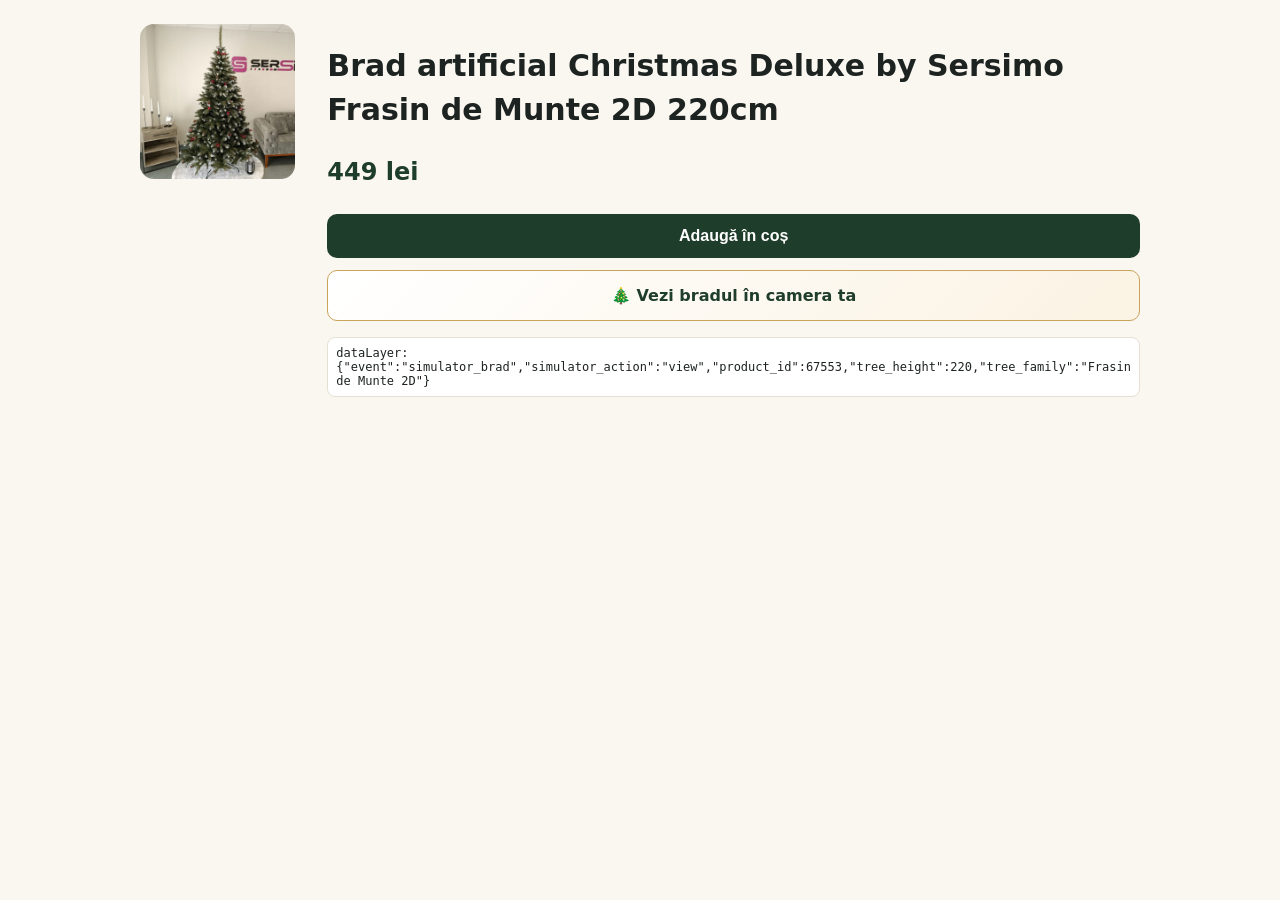
==== demo/index.html @ 8340f2c4 "Adaugă pluginul WordPress v1.2.0, demo-ul și pagina de start Pluginul sersimo-simulator-brad (folder" ====
<!doctype html>
<html lang="ro">
<head>
<meta charset="utf-8">
<meta name="viewport" content="width=device-width, initial-scale=1, viewport-fit=cover">
<title>Demo simulator brad</title>
<link rel="stylesheet" href="../sersimo-simulator-brad/assets/simulator.css?v=1.2.0f">
<style>
  body{margin:0;background:#faf7f1;font:15px/1.45 system-ui,sans-serif;color:#1d2320}
  .page{max-width:1000px;margin:0 auto;padding:24px 16px;display:grid;grid-template-columns:1fr 1fr;gap:32px}
  .page img{width:100%;border-radius:14px}
  .cart{display:block;width:100%;padding:13px;border:0;border-radius:10px;background:#1f3d2b;color:#fff;font-weight:600;font-size:16px}
  .log{font:12px monospace;background:#fff;border:1px solid #e6e0d4;border-radius:8px;padding:8px;margin-top:16px;max-height:180px;overflow:auto;white-space:pre-wrap}
  @media (max-width:760px){.page{grid-template-columns:1fr}}
</style>
</head>
<body>
<!-- Pagină de test: imită pagina de produs. În WordPress, butonul și datele vin din plugin. -->
<main class="page">
  <div><img src="../prototip/assets/orig.jpg" alt=""></div>
  <div>
    <h1>Brad artificial Christmas Deluxe by Sersimo Frasin de Munte 2D 220cm</h1>
    <p style="font-size:24px;font-weight:700;color:#1f3d2b">449 lei</p>
    <form onsubmit="return false"><button class="cart">Adaugă în coș</button></form>
    <button type="button" class="ssb-open-btn">🎄 Vezi bradul în camera ta</button>
    <div class="log" id="log">dataLayer:</div>
  </div>
</main>
<script>
  const base = 'https://sersimo.ro/product/brad-artificial-christmas-deluxe-by-sersimo-frasin-de-munte-2d-';
  const utm = '&utm_source=simulator-brad&utm_medium=configurator&utm_campaign=simulator-brad';
  const mk = (id, h, d, price, stock = true) => ({
    id, h, d, price, priceText: price.toLocaleString('ro-RO') + ' lei', name: 'Brad artificial Christmas Deluxe by Sersimo Frasin de Munte 2D ' + h + 'cm',
    url: base + h + 'cm/', cartUrl: base + h + 'cm/?add-to-cart=' + id + '&quantity=1&ssb=1' + utm,
    inStock: stock, cutout: '../prototip/assets/tree.webp', baseX: 0.545,
  });
  window.SSB_CONFIG = {
    family: 'Frasin de Munte 2D', name: '', current: 1, brand: 'sersimo.ro', currency: 'RON', ajaxUrl: '',
    sizes: [mk(67574, 180, 115, 378), mk(67553, 220, 135, 449), mk(146361, 240, 150, 542, false)],
  };
  // afișează evenimentele de tracking (în site merg în GA4 / GTM)
  window.dataLayer = []; const push = dataLayer.push.bind(dataLayer);
  dataLayer.push = o => { document.getElementById('log').textContent += '\n' + JSON.stringify(o); return push(o); };
</script>
<script src="../sersimo-simulator-brad/assets/simulator.js?v=1.2.0f"></script>
</body>
</html>
---- sersimo-simulator-brad/assets/simulator.css ----
/* Sersimo – Simulator brad. Totul e scopat sub #ssb-sim / .ssb-open-btn ca să nu intre în conflict cu tema. */
.ssb-open-btn{display:flex!important;align-items:center;justify-content:center;gap:8px;width:100%;margin:12px 0 0;padding:15px 18px;
  border:1.5px solid #c9a45c!important;border-radius:10px;background:linear-gradient(135deg,#fff,#fbf3e3)!important;color:#1f3d2b!important;
  font-family:inherit;font-weight:600;font-size:16px;line-height:1.2;cursor:pointer;text-transform:none;letter-spacing:normal;box-shadow:none}
.ssb-open-btn:hover{background:#fbf0d9!important}
html.ssb-lock,html.ssb-lock body{overflow:hidden!important}

#ssb-sim{--g:#1f3d2b;--g2:#2c5a3f;--gold:#c9a45c;--gold2:#e2c88f;--cream:#faf7f1;--ink:#1d2320;--muted:#6c736e;--line:#e6e0d4;
  position:fixed;inset:0;z-index:999999;background:#141a16;display:none;flex-direction:column;
  font:15px/1.45 system-ui,-apple-system,"Segoe UI",Roboto,sans-serif;color:var(--ink);text-align:left}
#ssb-sim.ssb-open{display:flex}
#ssb-sim *,#ssb-sim *::before,#ssb-sim *::after{box-sizing:border-box}
#ssb-sim button{font:inherit;color:inherit;margin:0;text-transform:none;letter-spacing:normal;box-shadow:none;min-height:0;line-height:1.3}
#ssb-sim h3{font:600 12px/1.3 system-ui,sans-serif;letter-spacing:.08em;text-transform:uppercase;color:var(--muted);margin:16px 0 8px;padding:0}
#ssb-sim h3:first-child{margin-top:0}
#ssb-sim p{margin:8px 0 0}
#ssb-sim .ssb-hidden{display:none!important}

.ssb-top{display:flex;align-items:center;gap:12px;padding:10px 14px;background:#101511;color:#f3efe6;border-bottom:1px solid #26302a}
.ssb-t{font-weight:600;flex:1;min-width:0;white-space:nowrap;overflow:hidden;text-overflow:ellipsis}
.ssb-t small{color:#a9b3ab;font-weight:400;margin-left:6px;font-size:inherit}
#ssb-sim .ssb-x{width:38px;height:38px;padding:0;border-radius:50%;border:1px solid #3a463e;background:transparent;color:#fff;font-size:20px;cursor:pointer}
.ssb-body{flex:1;display:flex;min-height:0}
.ssb-stage{position:relative;flex:1;min-width:0;background:#0d110e}
.ssb-cv{display:block;width:100%;height:100%;touch-action:none;cursor:grab}
.ssb-cv.ssb-dragging{cursor:grabbing}
.ssb-tools{position:absolute;right:12px;bottom:12px;display:flex;flex-direction:column;gap:8px}
#ssb-sim .ssb-tool{width:42px;height:42px;padding:0;border-radius:12px;border:1px solid rgba(255,255,255,.25);background:rgba(16,21,17,.72);color:#fff;font-size:18px;cursor:pointer;backdrop-filter:blur(6px)}
#ssb-sim .ssb-tool:hover{background:rgba(31,61,43,.9)}
.ssb-hint{position:absolute;left:50%;top:12px;transform:translateX(-50%);background:rgba(16,21,17,.78);color:#f3efe6;padding:8px 14px;border-radius:999px;font-size:13px;pointer-events:none;transition:opacity .6s;white-space:nowrap}
.ssb-panel{width:330px;flex:none;background:var(--cream);overflow:auto;padding:16px 16px 20px;border-left:1px solid #26302a}
.ssb-chips{display:flex;flex-wrap:wrap;gap:8px}
#ssb-sim .ssb-chip{border:1px solid var(--line);background:#fff;border-radius:999px;padding:7px 14px;cursor:pointer;transition:.15s;color:var(--ink)}
#ssb-sim .ssb-chip:hover{border-color:var(--gold)}
#ssb-sim .ssb-chip[aria-pressed="true"]{background:var(--g);border-color:var(--g);color:#fff}
.ssb-sizes{display:grid;grid-template-columns:repeat(3,1fr);gap:8px}
#ssb-sim .ssb-size{border:1px solid var(--line);background:#fff;border-radius:12px;padding:9px 6px;text-align:center;cursor:pointer;color:var(--ink)}
.ssb-size b{display:block;font-size:16px}
.ssb-size span{font-size:12px;color:var(--muted)}
#ssb-sim .ssb-size[aria-pressed="true"]{border-color:var(--g);box-shadow:0 0 0 2px var(--g) inset}
.ssb-dims{display:grid;grid-template-columns:1fr 1fr;gap:8px}
.ssb-dim{background:#fff;border:1px solid var(--line);border-radius:12px;padding:10px 12px}
.ssb-dim small{display:block;color:var(--muted);font-size:12px}
.ssb-dim b{font-size:18px}
.ssb-warn{margin-top:10px;padding:10px 12px;border-radius:12px;background:#fdecea;border:1px solid #f3b8ae;color:#8a2a1b;font-size:13.5px}
.ssb-toggle{display:flex;align-items:center;justify-content:space-between;gap:10px;padding:9px 2px;border-bottom:1px solid var(--line);cursor:pointer;user-select:none;font-size:15px;margin:0}
#ssb-sim .ssb-toggle input{width:18px;height:18px;margin:0;accent-color:var(--g);flex:none}
.ssb-cta{position:sticky;bottom:-20px;background:var(--cream);padding:14px 0 6px;margin-top:14px}
#ssb-sim .ssb-btn{display:flex;align-items:center;justify-content:center;gap:8px;border:0;border-radius:10px;padding:13px 18px;font-weight:600;cursor:pointer;text-decoration:none;width:100%}
#ssb-sim .ssb-btn-cart{background:var(--g);color:#fff;font-size:16px}
#ssb-sim .ssb-btn-cart:hover{background:var(--g2);color:#fff}
#ssb-sim .ssb-btn-cart.ssb-disabled{background:#8b938d}
.ssb-cta small{display:block;text-align:center;color:var(--muted);font-size:12px;margin-top:6px}
.ssb-photo-tools{background:#fff;border:1px solid var(--line);border-radius:12px;padding:12px;margin-top:10px;font-size:13.5px}
.ssb-photo-tools label{display:flex;align-items:center;justify-content:space-between;gap:8px;margin-top:8px;font-size:13.5px}
#ssb-sim .ssb-photo-tools input[type=number]{width:80px;padding:6px 8px;border:1px solid var(--line);border-radius:8px;font:inherit;background:#fff;height:auto;margin:0}
#ssb-sim .ssb-photo-tools .ssb-btn{padding:9px;background:var(--g2);color:#fff;margin-top:4px}
.ssb-photo-tools p{color:var(--muted);font-size:12.5px}
.ssb-photo-tools p b{color:var(--ink)}
.ssb-row2{display:grid;grid-template-columns:1fr 1fr;gap:8px}
.ssb-row2>.ssb-btn:only-child,.ssb-row2>.ssb-btn.ssb-hidden+.ssb-btn{grid-column:1/-1}
#ssb-sim .ssb-btn-ghost{background:#fff!important;color:var(--g)!important;border:1px solid var(--line)!important}
#ssb-sim .ssb-btn-ghost:hover{border-color:var(--gold)!important}
.ssb-seg{display:grid;grid-auto-flow:column;grid-auto-columns:1fr;gap:4px;padding:3px;background:#efeadf;border-radius:10px;margin-top:4px}
#ssb-sim .ssb-seg button{border:0;background:transparent;border-radius:8px;padding:8px 4px;font-size:13px;font-weight:600;cursor:pointer;color:var(--muted)}
#ssb-sim .ssb-seg button[aria-pressed="true"]{background:#fff;color:var(--g);box-shadow:0 1px 3px rgba(0,0,0,.12)}
.ssb-photo-tools [data-pane]{margin-top:4px}
.ssb-photo-tools .ssb-chips{margin-top:8px}
#ssb-sim .ssb-photo-tools .ssb-chip{padding:5px 11px;font-size:13px}
#ssb-sim .ssb-photo-tools input[type=range]{width:120px;margin:0;accent-color:var(--g)}
.ssb-ok{color:#1f6b3a!important;font-weight:600}
.ssb-cv.ssb-paint{cursor:crosshair}

@media (max-width:820px){
  .ssb-body{flex-direction:column}
  .ssb-panel{width:auto;max-height:46%;border-left:0;border-top:1px solid #26302a;padding:12px 14px 14px}
  #ssb-sim h3{margin:10px 0 6px}
  .ssb-rooms{flex-wrap:nowrap;overflow-x:auto;padding-bottom:2px}
  #ssb-sim .ssb-rooms .ssb-chip{white-space:nowrap}
  #ssb-sim .ssb-tool{width:40px;height:40px}
  .ssb-hint{font-size:12px;white-space:normal;width:max-content;max-width:90%;text-align:center}
}
/* v1.2 camera „Bloc / Casă” */
#ssb-sim .ssb-presets{display:grid;grid-template-columns:1fr 1fr;gap:6px}
#ssb-sim .ssb-preset{border:1px solid var(--line);background:#fff;border-radius:10px;padding:8px 9px;text-align:left;cursor:pointer;color:var(--ink);font:inherit;line-height:1.25;margin:0}
#ssb-sim .ssb-preset b{display:block;font-size:13.5px}
#ssb-sim .ssb-preset span{display:block;font-size:12px;color:var(--muted)}
#ssb-sim .ssb-preset small{display:block;font-size:11px;color:var(--muted);margin-top:2px}
#ssb-sim .ssb-preset[aria-pressed=true]{border-color:var(--g);background:var(--g);color:#fff}
#ssb-sim .ssb-preset[aria-pressed=true] span,#ssb-sim .ssb-preset[aria-pressed=true] small{color:#d9e4dc}
#ssb-sim .ssb-preset[data-preset=custom]{grid-column:1/-1;border-style:dashed}
#ssb-sim .ssb-preset[data-preset=custom][aria-pressed=true]{border-style:solid}
#ssb-sim .ssb-custom{border-top:1px solid var(--line);margin-top:10px;padding-top:2px}
#ssb-sim .ssb-custom h4{margin:12px 0 0;font-size:12px;letter-spacing:.06em;text-transform:uppercase;color:var(--muted)}
#ssb-sim .ssb-photo-tools select{padding:6px 8px;border:1px solid var(--line);border-radius:8px;font:inherit;background:#fff;height:auto;margin:0;width:auto;max-width:150px}
#ssb-sim .ssb-swatches{display:flex;align-items:center;gap:7px;margin-top:8px}
#ssb-sim .ssb-swatches span{width:52px;font-size:13px}
#ssb-sim .ssb-sw{width:28px;height:28px;border-radius:50%;border:1px solid rgba(0,0,0,.18);cursor:pointer;padding:0;margin:0;min-height:0}
#ssb-sim .ssb-sw[aria-pressed=true]{box-shadow:0 0 0 2px #fff,0 0 0 4px var(--g)}
#ssb-sim .ssb-check input{width:18px;height:18px;margin:0;accent-color:var(--g)}
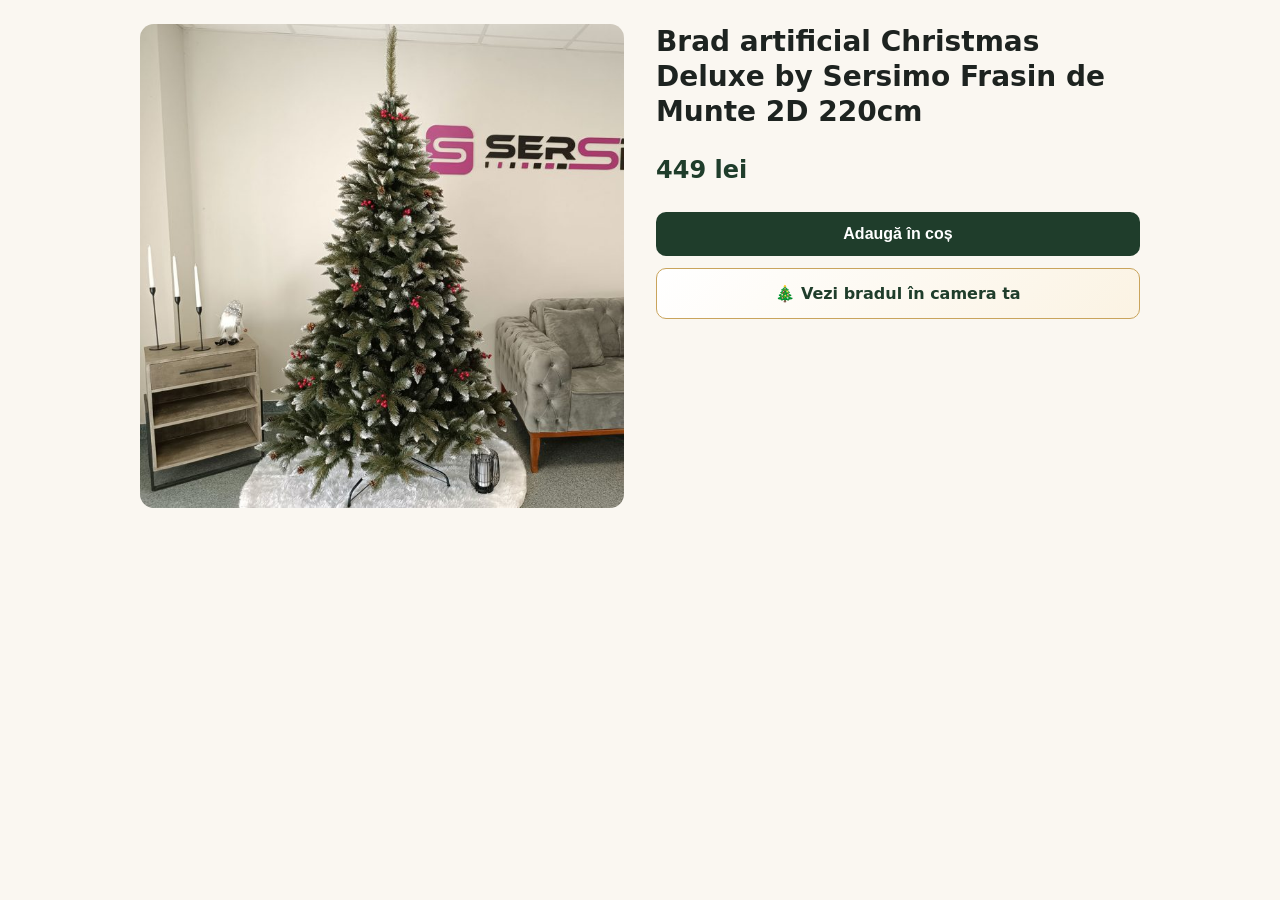
==== commit 45a4c10f: "Variantă de telefon mai bună + UTM codat corect - simulator: panou compact pe telefon, camere pe un " ====
--- a/demo/index.html
+++ b/demo/index.html
@@ -4,14 +4,16 @@
 <meta charset="utf-8">
 <meta name="viewport" content="width=device-width, initial-scale=1, viewport-fit=cover">
 <title>Demo simulator brad</title>
-<link rel="stylesheet" href="../sersimo-simulator-brad/assets/simulator.css?v=1.2.0f">
+<link rel="stylesheet" href="../sersimo-simulator-brad/assets/simulator.css?v=1.2.0h">
 <style>
   body{margin:0;background:#faf7f1;font:15px/1.45 system-ui,sans-serif;color:#1d2320}
-  .page{max-width:1000px;margin:0 auto;padding:24px 16px;display:grid;grid-template-columns:1fr 1fr;gap:32px}
-  .page img{width:100%;border-radius:14px}
+  .page{max-width:1000px;margin:0 auto;padding:24px 16px;display:grid;grid-template-columns:minmax(0,1fr) minmax(0,1fr);gap:32px}
+  .page img{width:100%;max-height:70vh;object-fit:cover;border-radius:14px;display:block}
+  h1{font-size:clamp(20px,5vw,28px);line-height:1.25;margin:0 0 8px}
   .cart{display:block;width:100%;padding:13px;border:0;border-radius:10px;background:#1f3d2b;color:#fff;font-weight:600;font-size:16px}
   .log{font:12px monospace;background:#fff;border:1px solid #e6e0d4;border-radius:8px;padding:8px;margin-top:16px;max-height:180px;overflow:auto;white-space:pre-wrap}
-  @media (max-width:760px){.page{grid-template-columns:1fr}}
+  @media (max-width:760px){.page{grid-template-columns:minmax(0,1fr);gap:16px;padding:12px}.page img{max-height:45vh}}
+  .log{display:none} body.debug .log{display:block}
 </style>
 </head>
 <body>
@@ -38,10 +40,11 @@
     family: 'Frasin de Munte 2D', name: '', current: 1, brand: 'sersimo.ro', currency: 'RON', ajaxUrl: '',
     sizes: [mk(67574, 180, 115, 378), mk(67553, 220, 135, 449), mk(146361, 240, 150, 542, false)],
   };
-  // afișează evenimentele de tracking (în site merg în GA4 / GTM)
+  // jurnalul evenimentelor de tracking apare doar cu ?debug în link (în site merg în GA4 / GTM)
+  if (/[?&]debug/.test(location.search)) document.body.classList.add('debug');
   window.dataLayer = []; const push = dataLayer.push.bind(dataLayer);
   dataLayer.push = o => { document.getElementById('log').textContent += '\n' + JSON.stringify(o); return push(o); };
 </script>
-<script src="../sersimo-simulator-brad/assets/simulator.js?v=1.2.0f"></script>
+<script src="../sersimo-simulator-brad/assets/simulator.js?v=1.2.0h"></script>
 </body>
 </html>
--- a/sersimo-simulator-brad/assets/simulator.css
+++ b/sersimo-simulator-brad/assets/simulator.css
@@ -75,8 +75,16 @@
   .ssb-body{flex-direction:column}
   .ssb-panel{width:auto;max-height:46%;border-left:0;border-top:1px solid #26302a;padding:12px 14px 14px}
   #ssb-sim h3{margin:10px 0 6px}
-  .ssb-rooms{flex-wrap:nowrap;overflow-x:auto;padding-bottom:2px}
-  #ssb-sim .ssb-rooms .ssb-chip{white-space:nowrap}
+  /* telefon: scena mai mare, panou compact, coș fix jos */
+  .ssb-stage{flex:1 1 52%}
+  .ssb-panel{max-height:48%;padding-bottom:0}
+  .ssb-rooms{display:grid;grid-template-columns:repeat(3,1fr);gap:6px}
+  #ssb-sim .ssb-rooms .ssb-chip{white-space:nowrap;padding:8px 4px;font-size:14px;text-align:center}
+  .ssb-dims-h,.ssb-dims{display:none}
+  .ssb-cta{bottom:0;padding:10px 0 calc(10px + env(safe-area-inset-bottom));margin-top:10px;box-shadow:0 -8px 12px -8px rgba(0,0,0,.12)}
+  .ssb-cta small{display:none}
+  #ssb-sim .ssb-btn-cart{padding:12px}
+  .ssb-toggle{font-size:14px;padding:8px 2px}
   #ssb-sim .ssb-tool{width:40px;height:40px}
   .ssb-hint{font-size:12px;white-space:normal;width:max-content;max-width:90%;text-align:center}
 }
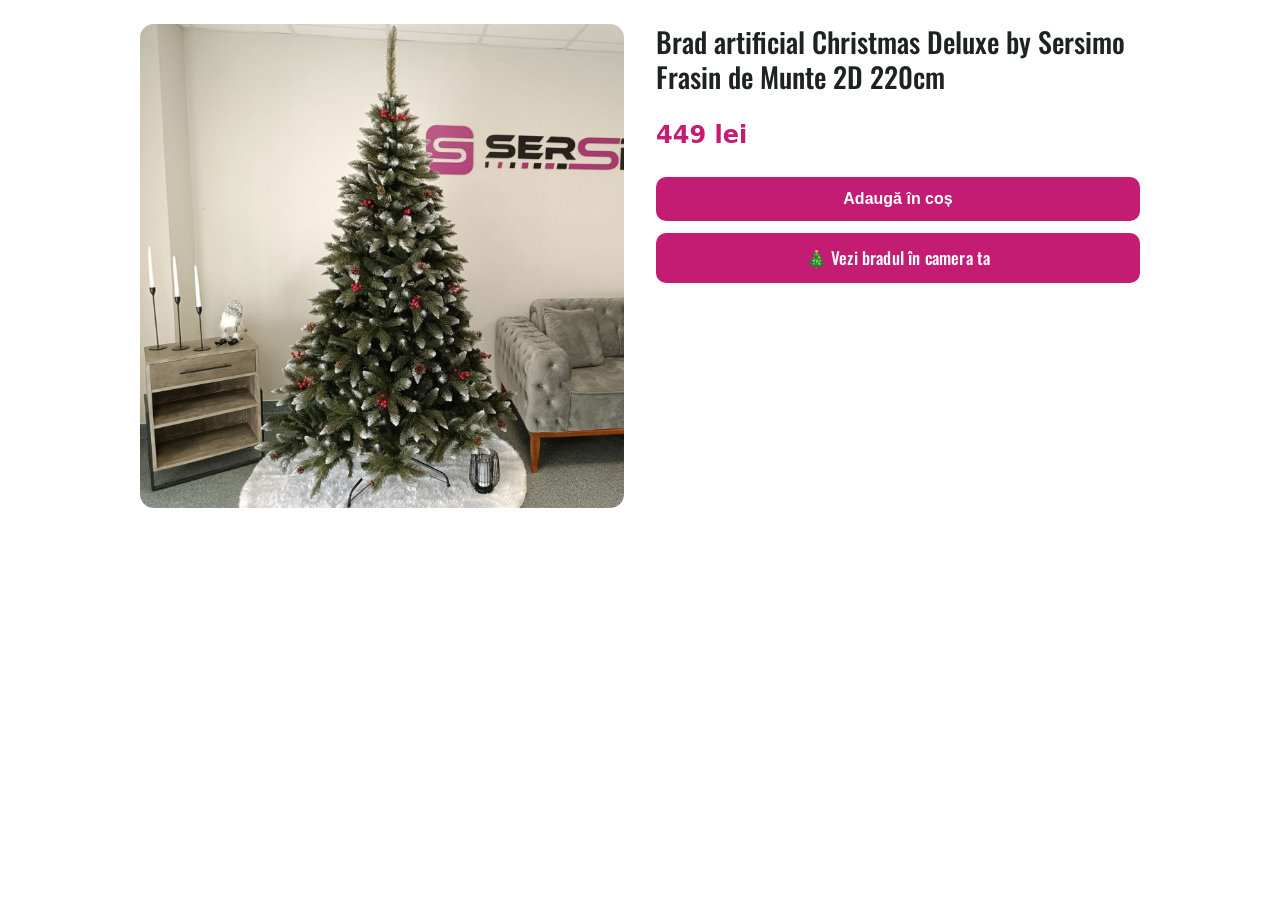
==== commit a1fb762f: "v1.2.3: culori Sersimo, font Oswald, buton „Întoarce-te la produs” - temă #c31c72 pe butoane, selecț" ====
--- a/demo/index.html
+++ b/demo/index.html
@@ -4,13 +4,16 @@
 <meta charset="utf-8">
 <meta name="viewport" content="width=device-width, initial-scale=1, viewport-fit=cover">
 <title>Demo simulator brad</title>
-<link rel="stylesheet" href="../sersimo-simulator-brad/assets/simulator.css?v=1.2.0h">
+<!-- doar în demo: pe sersimo.ro fontul vine local, din Elementor -->
+<link rel="stylesheet" href="https://fonts.googleapis.com/css2?family=Oswald:wght@400;500;600&display=swap">
+<link rel="stylesheet" href="../sersimo-simulator-brad/assets/simulator.css?v=1.2.3b">
 <style>
-  body{margin:0;background:#faf7f1;font:15px/1.45 system-ui,sans-serif;color:#1d2320}
+  body{margin:0;background:#fff;font:15px/1.45 Roboto,system-ui,sans-serif;color:#1d2320}
+  h1{font-family:Oswald,sans-serif;font-weight:500}
   .page{max-width:1000px;margin:0 auto;padding:24px 16px;display:grid;grid-template-columns:minmax(0,1fr) minmax(0,1fr);gap:32px}
   .page img{width:100%;max-height:70vh;object-fit:cover;border-radius:14px;display:block}
   h1{font-size:clamp(20px,5vw,28px);line-height:1.25;margin:0 0 8px}
-  .cart{display:block;width:100%;padding:13px;border:0;border-radius:10px;background:#1f3d2b;color:#fff;font-weight:600;font-size:16px}
+  .cart{display:block;width:100%;padding:13px;border:0;border-radius:10px;background:#c31c72;color:#fff;font-weight:600;font-size:16px}
   .log{font:12px monospace;background:#fff;border:1px solid #e6e0d4;border-radius:8px;padding:8px;margin-top:16px;max-height:180px;overflow:auto;white-space:pre-wrap}
   @media (max-width:760px){.page{grid-template-columns:minmax(0,1fr);gap:16px;padding:12px}.page img{max-height:45vh}}
   .log{display:none} body.debug .log{display:block}
@@ -22,7 +25,7 @@
   <div><img src="../prototip/assets/orig.jpg" alt=""></div>
   <div>
     <h1>Brad artificial Christmas Deluxe by Sersimo Frasin de Munte 2D 220cm</h1>
-    <p style="font-size:24px;font-weight:700;color:#1f3d2b">449 lei</p>
+    <p style="font-size:24px;font-weight:700;color:#c31c72">449 lei</p>
     <form onsubmit="return false"><button class="cart">Adaugă în coș</button></form>
     <button type="button" class="ssb-open-btn">🎄 Vezi bradul în camera ta</button>
     <div class="log" id="log">dataLayer:</div>
@@ -45,6 +48,6 @@
   window.dataLayer = []; const push = dataLayer.push.bind(dataLayer);
   dataLayer.push = o => { document.getElementById('log').textContent += '\n' + JSON.stringify(o); return push(o); };
 </script>
-<script src="../sersimo-simulator-brad/assets/simulator.js?v=1.2.0h"></script>
+<script src="../sersimo-simulator-brad/assets/simulator.js?v=1.2.3b"></script>
 </body>
 </html>
--- a/sersimo-simulator-brad/assets/simulator.css
+++ b/sersimo-simulator-brad/assets/simulator.css
@@ -1,34 +1,36 @@
 /* Sersimo – Simulator brad. Totul e scopat sub #ssb-sim / .ssb-open-btn ca să nu intre în conflict cu tema. */
 .ssb-open-btn{display:flex!important;align-items:center;justify-content:center;gap:8px;width:100%;margin:12px 0 0;padding:15px 18px;
-  border:1.5px solid #c9a45c!important;border-radius:10px;background:linear-gradient(135deg,#fff,#fbf3e3)!important;color:#1f3d2b!important;
-  font-family:inherit;font-weight:600;font-size:16px;line-height:1.2;cursor:pointer;text-transform:none;letter-spacing:normal;box-shadow:none}
-.ssb-open-btn:hover{background:#fbf0d9!important}
+  border:0!important;border-radius:10px;background:#c31c72!important;color:#fff!important;
+  font-family:"Oswald","Roboto Condensed","Arial Narrow",system-ui,sans-serif!important;font-weight:500;font-size:17px;line-height:1.2;cursor:pointer;text-transform:none;letter-spacing:.01em;box-shadow:none}
+.ssb-open-btn:hover,.ssb-open-btn:focus-visible{background:#a3155f!important;color:#fff!important}
 html.ssb-lock,html.ssb-lock body{overflow:hidden!important}
 
-#ssb-sim{--g:#1f3d2b;--g2:#2c5a3f;--gold:#c9a45c;--gold2:#e2c88f;--cream:#faf7f1;--ink:#1d2320;--muted:#6c736e;--line:#e6e0d4;
-  position:fixed;inset:0;z-index:999999;background:#141a16;display:none;flex-direction:column;
-  font:15px/1.45 system-ui,-apple-system,"Segoe UI",Roboto,sans-serif;color:var(--ink);text-align:left}
+#ssb-sim{--g:#c31c72;--g2:#a3155f;--gold:#e07aa9;--gold2:#f4b6d2;--cream:#faf8f8;--ink:#1d2320;--muted:#6c736e;--line:#e6e0d4;
+  position:fixed;inset:0;z-index:999999;background:#141414;display:none;flex-direction:column;
+  font:15px/1.45 "Oswald","Roboto Condensed","Arial Narrow",system-ui,sans-serif;color:var(--ink);text-align:left}
 #ssb-sim.ssb-open{display:flex}
 #ssb-sim *,#ssb-sim *::before,#ssb-sim *::after{box-sizing:border-box}
 #ssb-sim button{font:inherit;color:inherit;margin:0;text-transform:none;letter-spacing:normal;box-shadow:none;min-height:0;line-height:1.3}
-#ssb-sim h3{font:600 12px/1.3 system-ui,sans-serif;letter-spacing:.08em;text-transform:uppercase;color:var(--muted);margin:16px 0 8px;padding:0}
+#ssb-sim h3{font:500 13px/1.3 "Oswald","Roboto Condensed","Arial Narrow",system-ui,sans-serif;letter-spacing:.08em;text-transform:uppercase;color:var(--muted);margin:16px 0 8px;padding:0}
 #ssb-sim h3:first-child{margin-top:0}
 #ssb-sim p{margin:8px 0 0}
 #ssb-sim .ssb-hidden{display:none!important}
 
-.ssb-top{display:flex;align-items:center;gap:12px;padding:10px 14px;background:#101511;color:#f3efe6;border-bottom:1px solid #26302a}
+.ssb-top{display:flex;align-items:center;gap:12px;padding:10px 14px;background:#161616;color:#f5f2f3;border-bottom:1px solid #2c2c2c}
 .ssb-t{font-weight:600;flex:1;min-width:0;white-space:nowrap;overflow:hidden;text-overflow:ellipsis}
 .ssb-t small{color:#a9b3ab;font-weight:400;margin-left:6px;font-size:inherit}
-#ssb-sim .ssb-x{width:38px;height:38px;padding:0;border-radius:50%;border:1px solid #3a463e;background:transparent;color:#fff;font-size:20px;cursor:pointer}
+#ssb-sim .ssb-x{flex:none;display:inline-flex;align-items:center;gap:6px;height:38px;padding:0 14px 0 11px;border-radius:999px;border:1px solid #4a4a4a;background:transparent;color:#fff;font:500 14px/1 "Oswald","Roboto Condensed","Arial Narrow",system-ui,sans-serif;cursor:pointer;white-space:nowrap}
+#ssb-sim .ssb-x span{font-size:20px;font-weight:400;line-height:1}
+#ssb-sim .ssb-x:hover{background:var(--g);border-color:var(--g)}
 .ssb-body{flex:1;display:flex;min-height:0}
-.ssb-stage{position:relative;flex:1;min-width:0;background:#0d110e}
+.ssb-stage{position:relative;flex:1;min-width:0;background:#111111}
 .ssb-cv{display:block;width:100%;height:100%;touch-action:none;cursor:grab}
 .ssb-cv.ssb-dragging{cursor:grabbing}
 .ssb-tools{position:absolute;right:12px;bottom:12px;display:flex;flex-direction:column;gap:8px}
 #ssb-sim .ssb-tool{width:42px;height:42px;padding:0;border-radius:12px;border:1px solid rgba(255,255,255,.25);background:rgba(16,21,17,.72);color:#fff;font-size:18px;cursor:pointer;backdrop-filter:blur(6px)}
-#ssb-sim .ssb-tool:hover{background:rgba(31,61,43,.9)}
+#ssb-sim .ssb-tool:hover{background:rgba(195,28,114,.92)}
 .ssb-hint{position:absolute;left:50%;top:12px;transform:translateX(-50%);background:rgba(16,21,17,.78);color:#f3efe6;padding:8px 14px;border-radius:999px;font-size:13px;pointer-events:none;transition:opacity .6s;white-space:nowrap}
-.ssb-panel{width:330px;flex:none;background:var(--cream);overflow:auto;padding:16px 16px 20px;border-left:1px solid #26302a}
+.ssb-panel{width:330px;flex:none;background:var(--cream);overflow:auto;padding:16px 16px 20px;border-left:1px solid #2c2c2c}
 .ssb-chips{display:flex;flex-wrap:wrap;gap:8px}
 #ssb-sim .ssb-chip{border:1px solid var(--line);background:#fff;border-radius:999px;padding:7px 14px;cursor:pointer;transition:.15s;color:var(--ink)}
 #ssb-sim .ssb-chip:hover{border-color:var(--gold)}
@@ -54,7 +56,7 @@
 .ssb-photo-tools{background:#fff;border:1px solid var(--line);border-radius:12px;padding:12px;margin-top:10px;font-size:13.5px}
 .ssb-photo-tools label{display:flex;align-items:center;justify-content:space-between;gap:8px;margin-top:8px;font-size:13.5px}
 #ssb-sim .ssb-photo-tools input[type=number]{width:80px;padding:6px 8px;border:1px solid var(--line);border-radius:8px;font:inherit;background:#fff;height:auto;margin:0}
-#ssb-sim .ssb-photo-tools .ssb-btn{padding:9px;background:var(--g2);color:#fff;margin-top:4px}
+#ssb-sim .ssb-photo-tools .ssb-btn{padding:9px;background:var(--g);color:#fff;margin-top:4px}
 .ssb-photo-tools p{color:var(--muted);font-size:12.5px}
 .ssb-photo-tools p b{color:var(--ink)}
 .ssb-row2{display:grid;grid-template-columns:1fr 1fr;gap:8px}
@@ -73,7 +75,7 @@
 
 @media (max-width:820px){
   .ssb-body{flex-direction:column}
-  .ssb-panel{width:auto;max-height:46%;border-left:0;border-top:1px solid #26302a;padding:12px 14px 14px}
+  .ssb-panel{width:auto;max-height:46%;border-left:0;border-top:1px solid #2c2c2c;padding:12px 14px 14px}
   #ssb-sim h3{margin:10px 0 6px}
   /* telefon: scena mai mare, panou compact, coș fix jos */
   .ssb-stage{flex:1 1 52%}
@@ -95,7 +97,7 @@
 #ssb-sim .ssb-preset span{display:block;font-size:12px;color:var(--muted)}
 #ssb-sim .ssb-preset small{display:block;font-size:11px;color:var(--muted);margin-top:2px}
 #ssb-sim .ssb-preset[aria-pressed=true]{border-color:var(--g);background:var(--g);color:#fff}
-#ssb-sim .ssb-preset[aria-pressed=true] span,#ssb-sim .ssb-preset[aria-pressed=true] small{color:#d9e4dc}
+#ssb-sim .ssb-preset[aria-pressed=true] span,#ssb-sim .ssb-preset[aria-pressed=true] small{color:#fbe3ef}
 #ssb-sim .ssb-preset[data-preset=custom]{grid-column:1/-1;border-style:dashed}
 #ssb-sim .ssb-preset[data-preset=custom][aria-pressed=true]{border-style:solid}
 #ssb-sim .ssb-custom{border-top:1px solid var(--line);margin-top:10px;padding-top:2px}
@@ -106,3 +108,5 @@
 #ssb-sim .ssb-sw{width:28px;height:28px;border-radius:50%;border:1px solid rgba(0,0,0,.18);cursor:pointer;padding:0;margin:0;min-height:0}
 #ssb-sim .ssb-sw[aria-pressed=true]{box-shadow:0 0 0 2px #fff,0 0 0 4px var(--g)}
 #ssb-sim .ssb-check input{width:18px;height:18px;margin:0;accent-color:var(--g)}
+#ssb-sim .ssb-privacy{margin:8px 0 0;font-size:12px;color:#1f6b3a;font-weight:600}
+@media (max-width:820px){#ssb-sim .ssb-x{height:34px;padding:0 11px 0 9px;font-size:13px}}
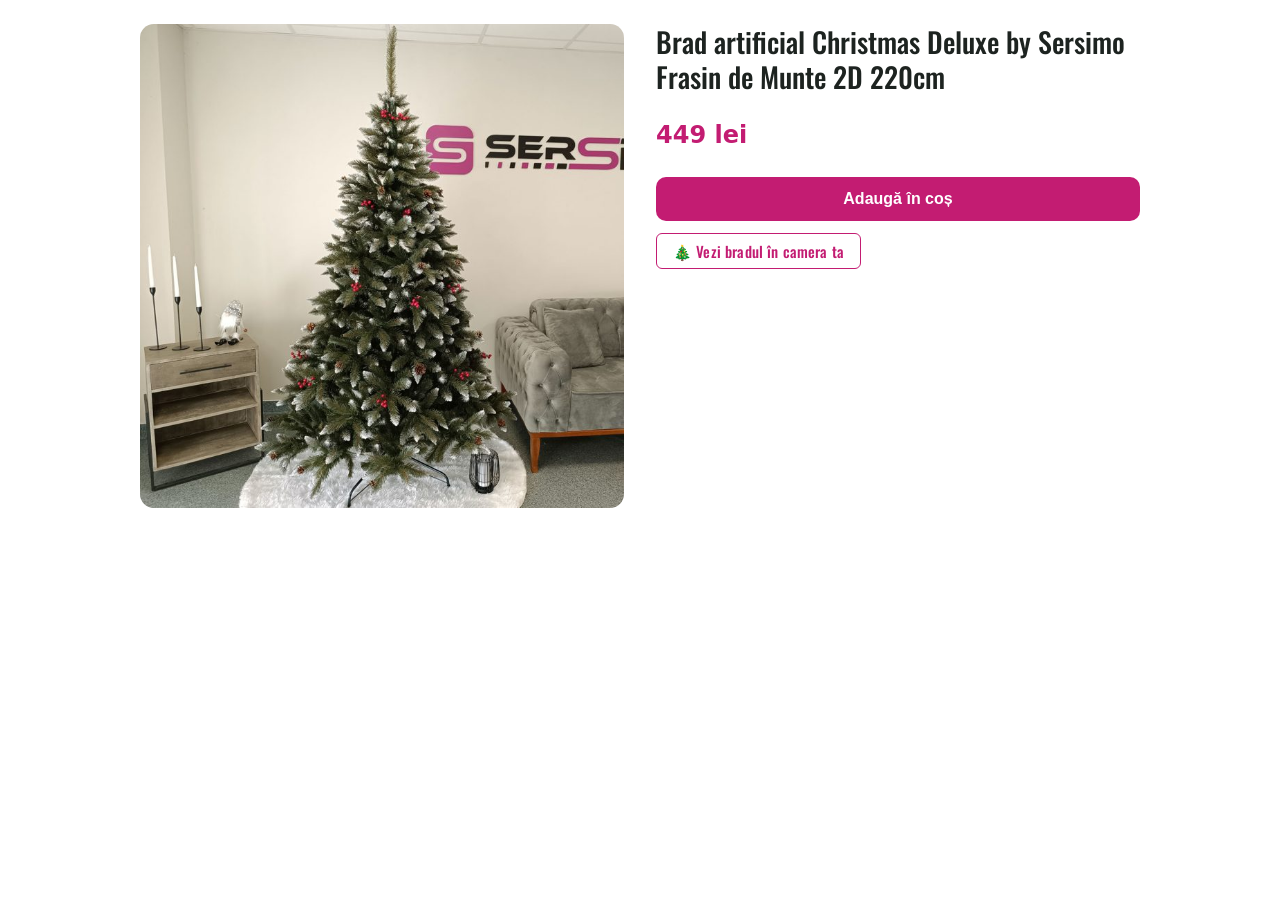
==== commit bd41aca4: "v1.3.1: butonul „Vezi bradul în camera ta” devine secundar (contur, mai mic decât Adaugă în coș) Co-" ====
--- a/demo/index.html
+++ b/demo/index.html
@@ -6,7 +6,7 @@
 <title>Demo simulator brad</title>
 <!-- doar în demo: pe sersimo.ro fontul vine local, din Elementor -->
 <link rel="stylesheet" href="https://fonts.googleapis.com/css2?family=Oswald:wght@400;500;600&display=swap">
-<link rel="stylesheet" href="../sersimo-simulator-brad/assets/simulator.css?v=1.2.3b">
+<link rel="stylesheet" href="../sersimo-simulator-brad/assets/simulator.css?v=1.3.1">
 <style>
   body{margin:0;background:#fff;font:15px/1.45 Roboto,system-ui,sans-serif;color:#1d2320}
   h1{font-family:Oswald,sans-serif;font-weight:500}
@@ -38,9 +38,11 @@
     id, h, d, price, priceText: price.toLocaleString('ro-RO') + ' lei', name: 'Brad artificial Christmas Deluxe by Sersimo Frasin de Munte 2D ' + h + 'cm',
     url: base + h + 'cm/', cartUrl: base + h + 'cm/?add-to-cart=' + id + '&quantity=1&ssb=1' + utm,
     inStock: stock, cutout: '../prototip/assets/tree.webp', baseX: 0.545,
+    glb: 'models/frasin-' + h + '.glb', glbH: h, glbD: d, usdz: 'models/frasin-' + h + '.usdz',
   });
   window.SSB_CONFIG = {
     family: 'Frasin de Munte 2D', name: '', current: 1, brand: 'sersimo.ro', currency: 'RON', ajaxUrl: '',
+    has3d: true, arJs: '../sersimo-simulator-brad/assets/ar.js?ver=1.3.0', qrJs: '../sersimo-simulator-brad/assets/vendor/qrcode.js?ver=1.3.0',
     sizes: [mk(67574, 180, 115, 378), mk(67553, 220, 135, 449), mk(146361, 240, 150, 542, false)],
   };
   // jurnalul evenimentelor de tracking apare doar cu ?debug în link (în site merg în GA4 / GTM)
@@ -48,6 +50,6 @@
   window.dataLayer = []; const push = dataLayer.push.bind(dataLayer);
   dataLayer.push = o => { document.getElementById('log').textContent += '\n' + JSON.stringify(o); return push(o); };
 </script>
-<script src="../sersimo-simulator-brad/assets/simulator.js?v=1.2.3b"></script>
+<script src="../sersimo-simulator-brad/assets/simulator.js?v=1.3.1"></script>
 </body>
 </html>
--- a/sersimo-simulator-brad/assets/simulator.css
+++ b/sersimo-simulator-brad/assets/simulator.css
@@ -1,8 +1,9 @@
 /* Sersimo – Simulator brad. Totul e scopat sub #ssb-sim / .ssb-open-btn ca să nu intre în conflict cu tema. */
-.ssb-open-btn{display:flex!important;align-items:center;justify-content:center;gap:8px;width:100%;margin:12px 0 0;padding:15px 18px;
-  border:0!important;border-radius:10px;background:#c31c72!important;color:#fff!important;
-  font-family:"Oswald","Roboto Condensed","Arial Narrow",system-ui,sans-serif!important;font-weight:500;font-size:17px;line-height:1.2;cursor:pointer;text-transform:none;letter-spacing:.01em;box-shadow:none}
-.ssb-open-btn:hover,.ssb-open-btn:focus-visible{background:#a3155f!important;color:#fff!important}
+/* buton secundar (contur), mai mic decât „Adaugă în coș”, ca să nu-i fure atenția */
+.ssb-open-btn{display:inline-flex!important;align-items:center;justify-content:center;gap:6px;width:auto;max-width:100%;margin:12px 0 0;padding:8px 16px;
+  border:1.5px solid #c31c72!important;border-radius:6px;background:#fff!important;color:#c31c72!important;
+  font-family:"Oswald","Roboto Condensed","Arial Narrow",system-ui,sans-serif!important;font-weight:500;font-size:15px;line-height:1.2;cursor:pointer;text-transform:none;letter-spacing:.01em;box-shadow:none}
+.ssb-open-btn:hover,.ssb-open-btn:focus-visible{background:#c31c72!important;color:#fff!important}
 html.ssb-lock,html.ssb-lock body{overflow:hidden!important}
 
 #ssb-sim{--g:#c31c72;--g2:#a3155f;--gold:#e07aa9;--gold2:#f4b6d2;--cream:#faf8f8;--ink:#1d2320;--muted:#6c736e;--line:#e6e0d4;
@@ -110,3 +111,48 @@
 #ssb-sim .ssb-check input{width:18px;height:18px;margin:0;accent-color:var(--g)}
 #ssb-sim .ssb-privacy{margin:8px 0 0;font-size:12px;color:#1f6b3a;font-weight:600}
 @media (max-width:820px){#ssb-sim .ssb-x{height:34px;padding:0 11px 0 9px;font-size:13px}}
+
+/* ---- v1.3: vederea 3D · AR live ---- */
+.ssb-3d{position:absolute;inset:0;background:radial-gradient(120% 80% at 50% 35%,#f7f3ef 0,#e4dcd2 60%,#cfc4b6 100%);overflow:hidden}
+.ssb-3d-cv{position:absolute;inset:0}
+.ssb-3d-cv canvas{display:block;width:100%!important;height:100%!important;touch-action:none;cursor:grab}
+.ssb-3d-hint{position:absolute;left:50%;top:12px;transform:translateX(-50%);background:rgba(16,21,17,.78);color:#f3efe6;padding:8px 14px;border-radius:999px;font-size:13px;pointer-events:none;transition:opacity .6s;white-space:nowrap}
+.ssb-3d-load{position:absolute;left:50%;top:45%;transform:translate(-50%,-50%);background:rgba(16,21,17,.8);color:#fff;padding:10px 16px;border-radius:999px;font-size:14px;pointer-events:none}
+.ssb-3d-cta{position:absolute;left:12px;right:12px;bottom:14px;display:flex;flex-direction:column;align-items:center;gap:6px;pointer-events:none;text-align:center}
+.ssb-3d-cta>*{pointer-events:auto}
+.ssb-3d-cta small{color:#3b3b3b;font-size:12.5px;background:rgba(255,255,255,.75);padding:3px 10px;border-radius:999px}
+#ssb-sim .ssb-ar-btn{border:0;border-radius:999px;padding:14px 24px;background:var(--g);color:#fff;font:500 17px/1.2 "Oswald","Roboto Condensed","Arial Narrow",system-ui,sans-serif;box-shadow:0 6px 18px rgba(195,28,114,.38);cursor:pointer;white-space:nowrap;max-width:100%}
+#ssb-sim .ssb-ar-btn:hover{background:var(--g2)}
+#ssb-sim .ssb-ar-note{font-size:13.5px;padding:7px 14px}
+.ssb-qr{display:flex;gap:12px;align-items:center;background:#fff;border-radius:14px;padding:10px 14px 10px 10px;box-shadow:0 6px 18px rgba(0,0,0,.14);max-width:400px;text-align:left}
+.ssb-qr-img{width:104px;height:104px;flex:none}
+.ssb-qr-img svg{width:100%;height:100%;display:block}
+.ssb-qr b{display:block;font:500 17px/1.25 "Oswald","Roboto Condensed","Arial Narrow",system-ui,sans-serif;color:var(--g)}
+.ssb-qr span{display:block;font-size:13px;color:#555;margin-top:3px}
+@media (max-width:820px){
+  #ssb-sim .ssb-rooms .ssb-chip[data-r="3d"]{grid-column:1/-1}
+  .ssb-qr{display:none}
+}
+
+/* AR pe Android (WebXR): interfața peste camera live */
+.ssb-xr-cv{position:fixed;inset:0;pointer-events:none;z-index:2147483000}
+#ssb-xr{position:fixed;inset:0;display:none;font-family:"Oswald","Roboto Condensed","Arial Narrow",system-ui,sans-serif;color:#fff;pointer-events:none;z-index:2147483001}
+#ssb-xr.on{display:block}
+#ssb-xr .ssb-xr-ui{pointer-events:auto}
+#ssb-xr .ssb-xr-top{position:absolute;left:0;right:0;top:0;padding:calc(10px + env(safe-area-inset-top)) 12px 10px;display:flex;gap:8px;align-items:center;justify-content:space-between;background:linear-gradient(rgba(0,0,0,.55),transparent)}
+#ssb-xr .ssb-xr-msg{position:absolute;left:50%;top:calc(64px + env(safe-area-inset-top));transform:translateX(-50%);background:rgba(22,22,22,.82);padding:9px 16px;border-radius:999px;font-size:15px;white-space:nowrap;max-width:92vw;overflow:hidden;text-overflow:ellipsis}
+#ssb-xr .ssb-xr-size{font-size:17px;font-weight:500;text-shadow:0 1px 3px rgba(0,0,0,.6)}
+#ssb-xr .ssb-xr-size small{font-weight:400;opacity:.85;margin-left:4px;font-size:inherit}
+#ssb-xr .ssb-xr-bottom{position:absolute;left:0;right:0;bottom:0;padding:12px 12px calc(16px + env(safe-area-inset-bottom));display:flex;flex-direction:column;gap:10px;align-items:center;background:linear-gradient(transparent,rgba(0,0,0,.55))}
+#ssb-xr .ssb-xr-row{display:flex;gap:10px;align-items:center;justify-content:center;flex-wrap:wrap}
+#ssb-xr button{border:0;border-radius:999px;font:500 16px/1 "Oswald","Roboto Condensed","Arial Narrow",system-ui,sans-serif;color:#fff;background:rgba(22,22,22,.78);height:52px;min-width:52px;padding:0 16px;margin:0;display:inline-flex;align-items:center;justify-content:center;gap:6px;-webkit-tap-highlight-color:transparent;text-transform:none;letter-spacing:normal;box-shadow:none}
+#ssb-xr button.ssb-xr-round{width:56px;height:56px;padding:0;font-size:28px;font-weight:400}
+#ssb-xr button.ssb-xr-main{background:#c31c72}
+#ssb-xr button.on{background:#fff;color:#c31c72}
+#ssb-xr button:disabled{opacity:.4}
+#ssb-xr button.ssb-xr-exit{height:42px;min-width:0;padding:0 14px;font-size:14px}
+@media (min-width:821px){
+  .ssb-3d-cta{left:auto;right:14px;align-items:flex-end}
+  .ssb-qr{max-width:320px}
+  .ssb-qr-img{width:92px;height:92px}
+}
